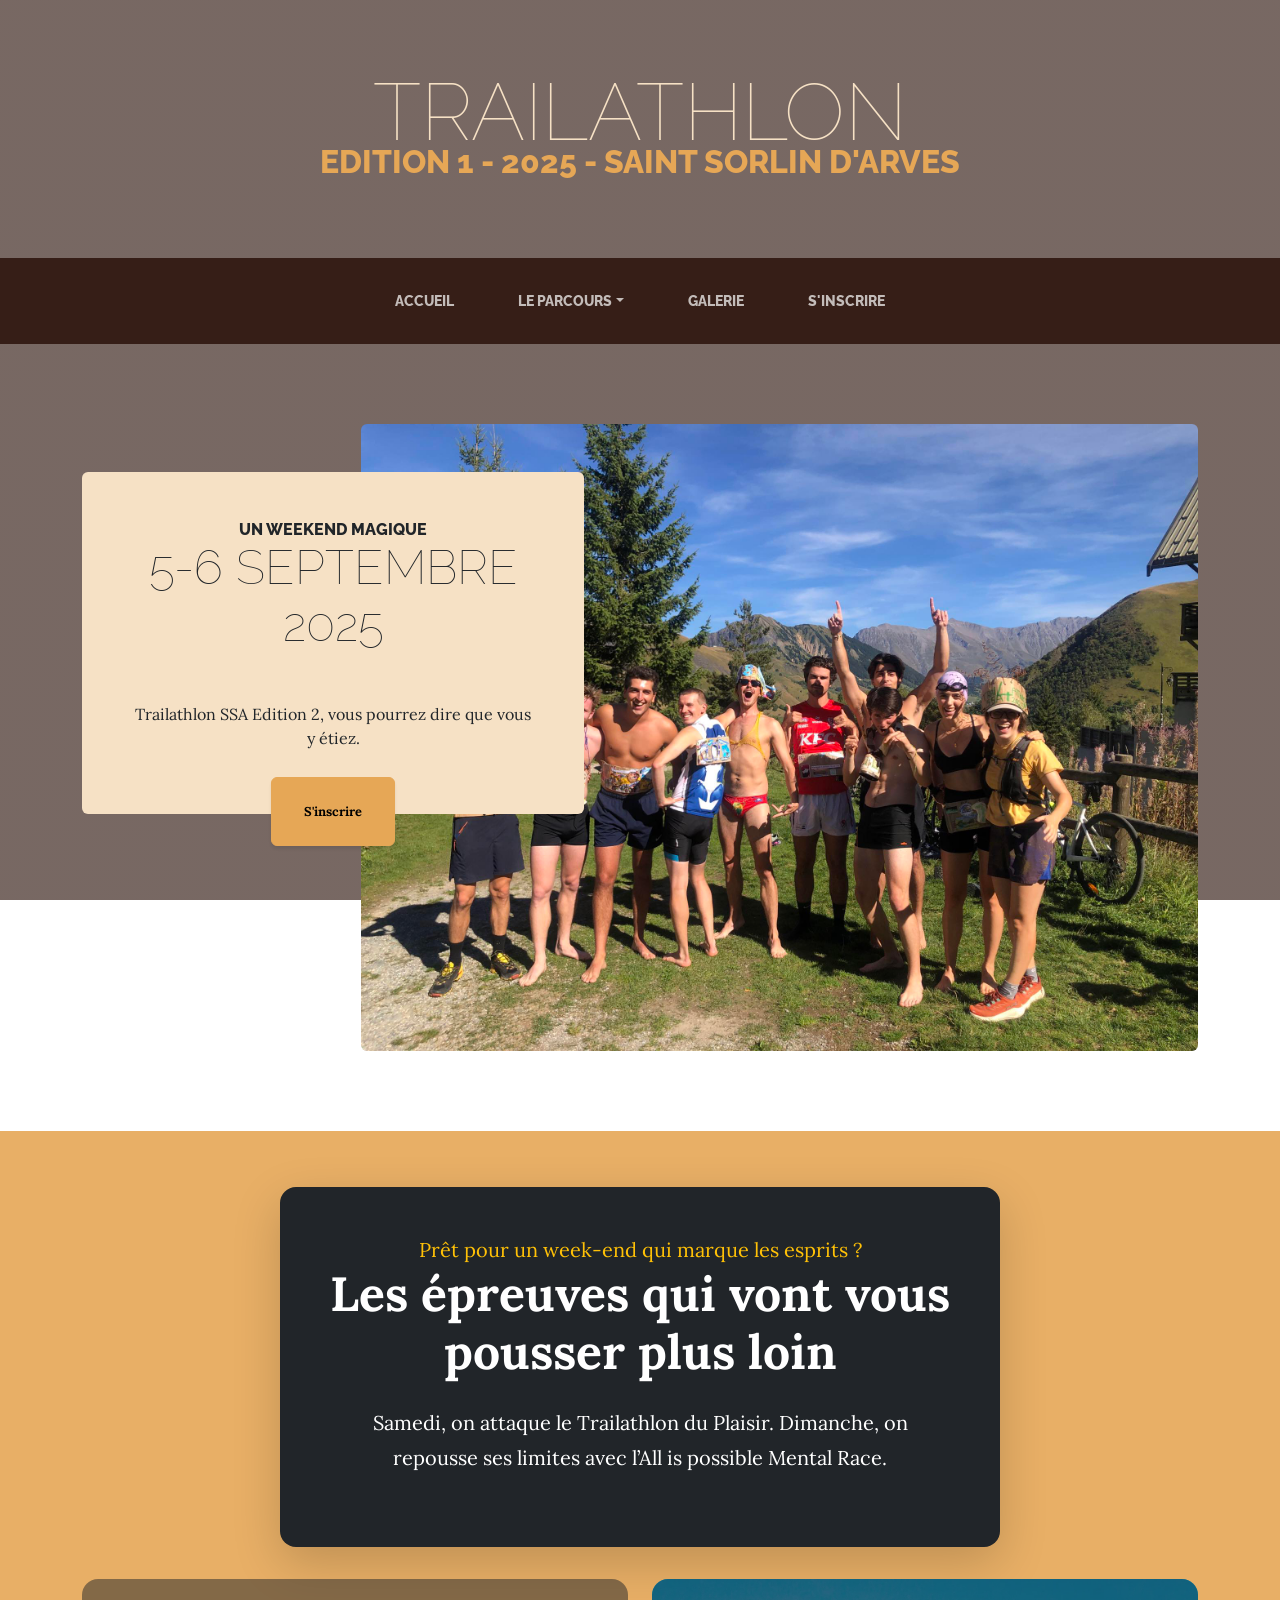
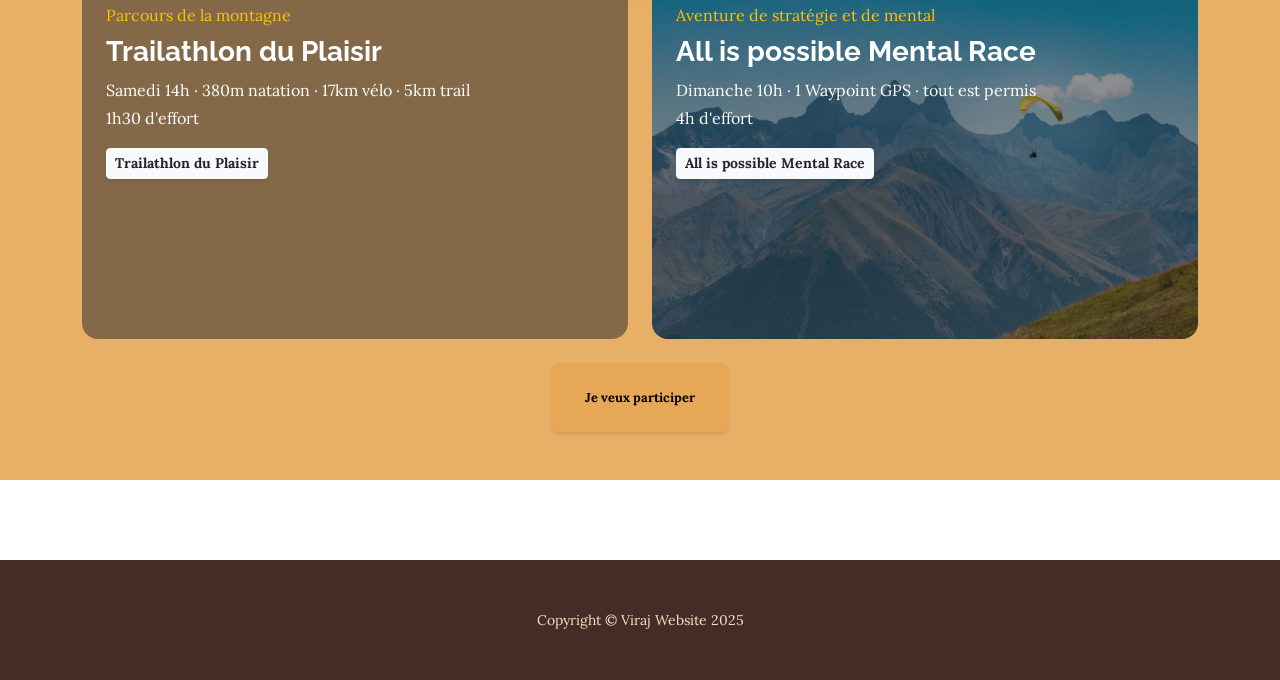
==== index.html @ 755eb603 "MAJ before public" ====
<!DOCTYPE html>
<html lang="en">
    <head>
        <meta charset="utf-8" />
        <meta name="viewport" content="width=device-width, initial-scale=1, shrink-to-fit=no" />
        <meta name="description" content="" />
        <meta name="author" content="" />
        <title>Trailathlon SSA 2025</title>
        <link rel="icon" type="image/x-icon" href="assets/favicon.ico" />
        <!-- Google fonts-->
        <link href="https://fonts.googleapis.com/css?family=Raleway:100,100i,200,200i,300,300i,400,400i,500,500i,600,600i,700,700i,800,800i,900,900i" rel="stylesheet" />
        <link href="https://fonts.googleapis.com/css?family=Lora:400,400i,700,700i" rel="stylesheet" />
        <!-- Core theme CSS (includes Bootstrap)-->
        <link href="css/styles.css" rel="stylesheet" />
    </head>
    <body>
        <header>
            <h1 class="site-heading text-center text-faded d-none d-lg-block">
                <span class="site-heading-lower">Trailathlon</span>
                <span class="site-heading-upper text-primary mb-3">Edition 1 - 2025 - Saint Sorlin d'Arves</span>

            </h1>
        </header>
        <!-- Navigation-->
        <nav class="navbar navbar-expand-lg navbar-dark py-lg-4" id="mainNav">
            <div class="container">
                <a class="navbar-brand text-uppercase fw-bold d-lg-none" href="index.html">Trailathlon SSA 2025</a>
                <button class="navbar-toggler" type="button" data-bs-toggle="collapse" data-bs-target="#navbarSupportedContent" aria-controls="navbarSupportedContent" aria-expanded="false" aria-label="Toggle navigation"><span class="navbar-toggler-icon"></span></button>
                <div class="collapse navbar-collapse" id="navbarSupportedContent">
                    <ul class="navbar-nav mx-auto">
                        <li class="nav-item px-lg-4"><a class="nav-link text-uppercase" href="index.html">Accueil</a></li>
                        <li class="nav-item dropdown px-lg-4">
                            <a class="nav-link dropdown-toggle text-uppercase" href="parcours.html" id="navbarDropdown" role="button" data-bs-toggle="dropdown" aria-expanded="false">Le Parcours</a>
                            <ul class="dropdown-menu dropdown-menu-dark" aria-labelledby="navbarDropdown">
                                <li><a class="dropdown-item" href="parcours/plaisir.html">Trailathlon du Plaisir</a></li>
                                <li><a class="dropdown-item" href="parcours/mental.html">Mental Race</a></li>
                            </ul>
                        </li>
                        <li class="nav-item px-lg-4"><a class="nav-link text-uppercase" href="gallery.html">Galerie</a></li>
                        <li class="nav-item px-lg-4"><a class="nav-link text-uppercase" href="https://docs.google.com/spreadsheets/d/1UHVA0C0vjde8-ci8e8iokJP7vWVfrzTIXIFmQaFzIK8/edit?usp=sharing" target="_blank" rel="noopener">S'inscrire</a></li>
                    </ul>
                </div>
            </div>
        </nav>
        <section class="page-section clearfix">
            <div class="container">
                <div class="intro">
                    <img class="intro-img img-fluid mb-3 mb-lg-0 rounded" src="TRAILATHLON SSA PHOTOS/ALL_PRE_BAIN.jpg" alt="..." />
                    <div class="intro-text left-0 text-center bg-faded p-5 rounded">
                        <h2 class="section-heading mb-4">
                            <span class="section-heading-upper">Un weekend magique</span>
                            <span class="section-heading-lower">5-6 Septembre 2025</span>
                        </h2>
                       
                            <br>
                            Trailathlon SSA Edition 2, vous pourrez dire que vous y étiez.</p>
                        <div class="intro-button mx-auto"><a class="btn btn-primary btn-xl" href="https://docs.google.com/spreadsheets/d/1UHVA0C0vjde8-ci8e8iokJP7vWVfrzTIXIFmQaFzIK8/edit?usp=sharing" target="_blank" rel="noopener">S'inscrire</a></div>
                    </div>
                </div>
            </div>
        </section>
        <section class="page-section cta py-5">
            <div class="container">
                <div class="row justify-content-center mb-4">
                    <div class="col-xl-8">
                        <div class="cta-inner bg-dark text-white text-center rounded-4 p-5 shadow-lg">
                            <div class="mb-4">
                                <span class="section-heading-upper d-block fs-5 text-warning">Prêt pour un week-end qui marque les esprits ?</span>
                                <span class="section-heading-lower d-block display-5 fw-bold">Les épreuves qui vont vous pousser plus loin</span>
                            </div>
                            <p class="mb-4 fs-5">
                                 Samedi, on attaque le Trailathlon du Plaisir. Dimanche, on repousse ses limites avec l’All is possible Mental Race.
                            </p>
                        </div>
                    </div>
                </div>
                <div class="row g-4">
                    <div class="col-lg-6">
                        <div class="position-relative rounded-4 overflow-hidden" style="min-height:360px; background: url('TRAILATHLON SSA PHOTOS/IMG_6296.jpeg') center/cover no-repeat;">
                            <a class="stretched-link" href="parcours/plaisir.html" aria-label="Trailathlon du Plaisir"></a>
                            <div class="position-absolute top-0 start-0 w-100 h-100 bg-dark opacity-50"></div>
                            <div class="position-relative h-100 d-flex flex-column justify-content-end p-4 text-white">
                                <span class="text-warning fs-6 mb-2">Parcours de la montagne</span>
                                <h3 class="fs-3 fw-bold">Trailathlon du Plaisir</h3>
                                <p class="mb-0">Samedi 14h · 380m natation · 17km vélo · 5km trail</p>
                                <p class="mb-0">1h30 d'effort</p>
                                <div class="mt-3">
                                    <a class="btn btn-light btn-sm fw-bold text-dark" href="parcours/plaisir.html">Trailathlon du Plaisir</a>
                                </div>
                            </div>
                        </div>
                    </div>
                    <div class="col-lg-6">
                        <div class="position-relative rounded-4 overflow-hidden" style="min-height:360px; background: url('assets/img/a-corbiertourisme-e22-parapente-2-1920x1080-f50_50.webp') center/cover no-repeat;">
                            <a class="stretched-link" href="parcours/mental.html" aria-label="All is possible Mental Race"></a>
                            <div class="position-absolute top-0 start-0 w-100 h-100 bg-dark opacity-50"></div>
                            <div class="position-relative h-100 d-flex flex-column justify-content-end p-4 text-white">
                                <span class="text-warning fs-6 mb-2">Aventure de stratégie et de mental</span>
                                <h3 class="fs-3 fw-bold">All is possible Mental Race</h3>
                                <p class="mb-0">Dimanche 10h · 1 Waypoint GPS · tout est permis</p>
                                <p class="mb-0">4h d'effort</p>
                                <div class="mt-3">
                                    <a class="btn btn-light btn-sm fw-bold text-dark" href="parcours/mental.html">All is possible Mental Race</a>
                                </div>
                            </div>
                        </div>
                    </div>
                </div>
                <div class="text-center mt-4">
                    <a class="btn btn-primary btn-xl fw-bold" href="https://docs.google.com/spreadsheets/d/1UHVA0C0vjde8-ci8e8iokJP7vWVfrzTIXIFmQaFzIK8/edit?usp=sharing" target="_blank" rel="noopener">Je veux participer</a>
                </div>
            </div>
        </section>
        <footer class="footer text-faded text-center py-5">
            <div class="container"><p class="m-0 small">Copyright &copy; Viraj Website 2025</p></div>
        </footer>
        <!-- Bootstrap core JS-->
        <script src="https://cdn.jsdelivr.net/npm/bootstrap@5.2.3/dist/js/bootstrap.bundle.min.js"></script>
        <!-- Core theme JS-->
        <script src="js/scripts.js"></script>
    </body>
</html>
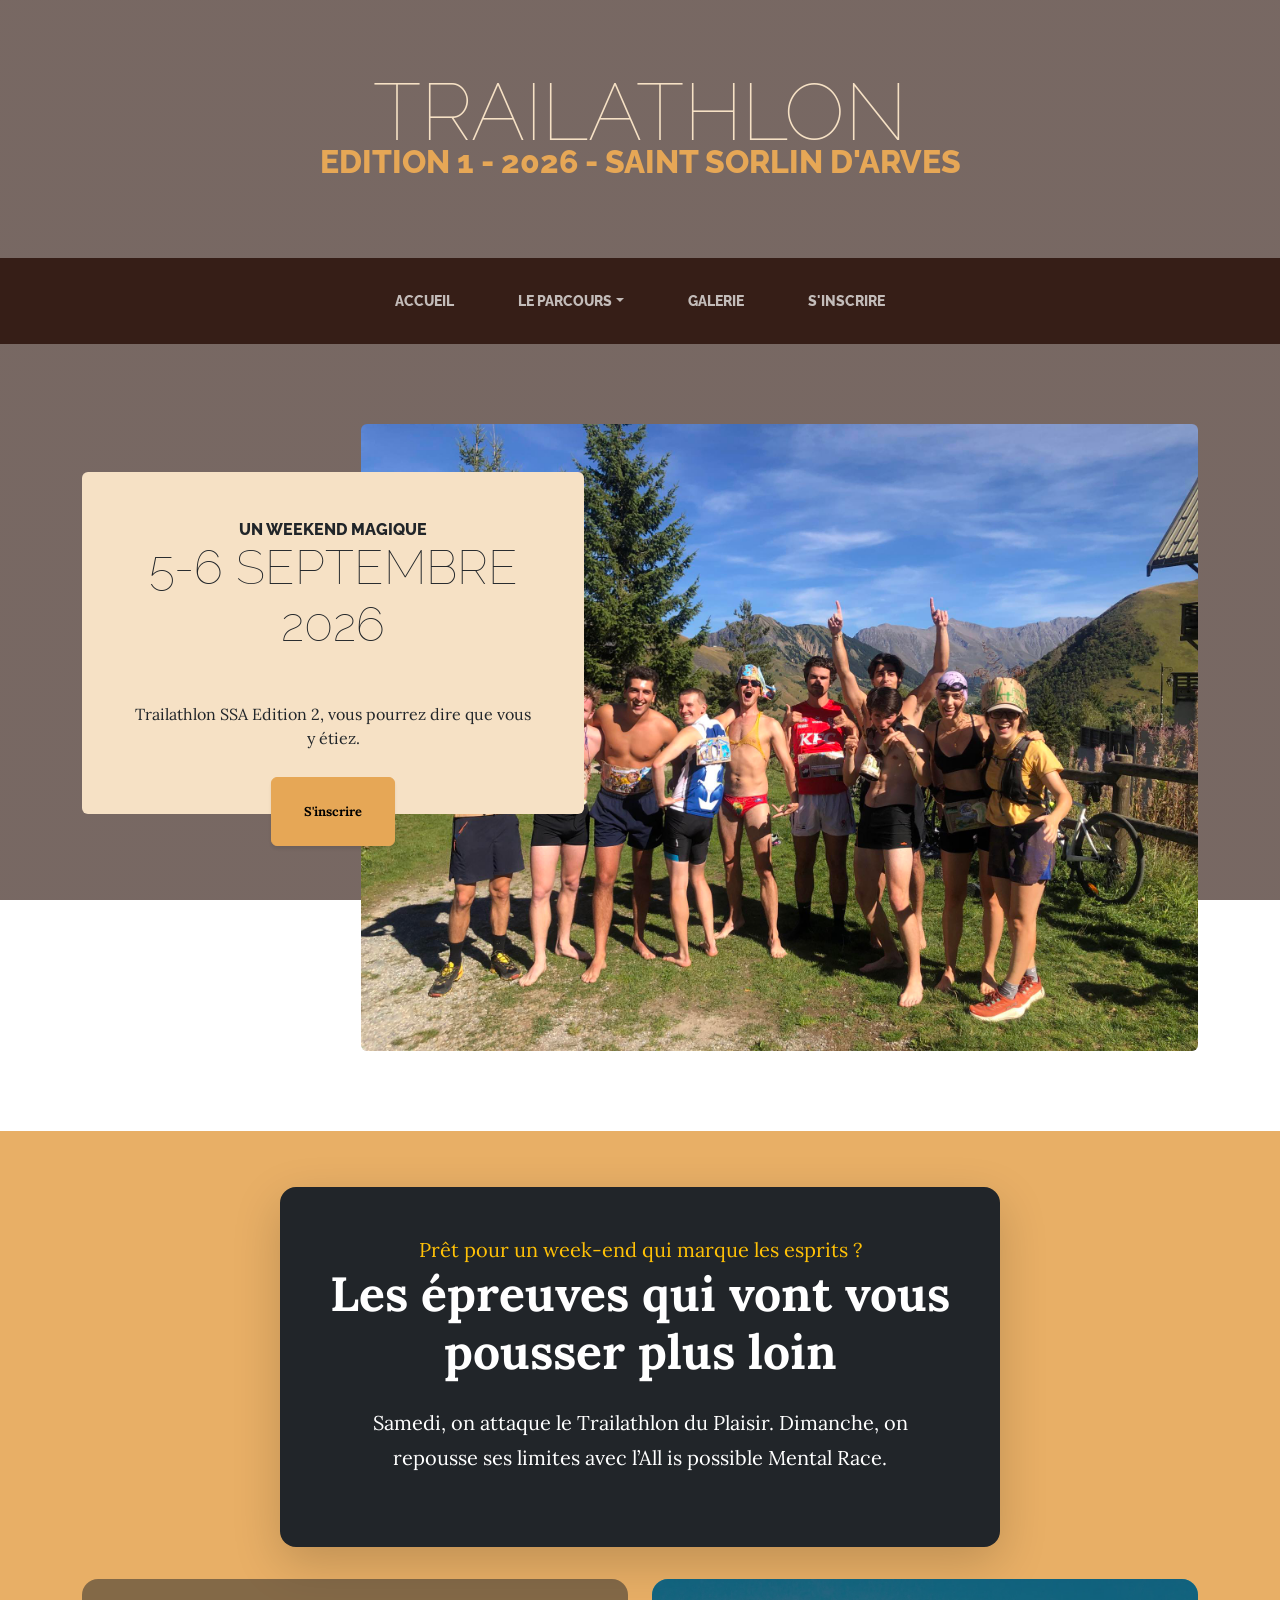
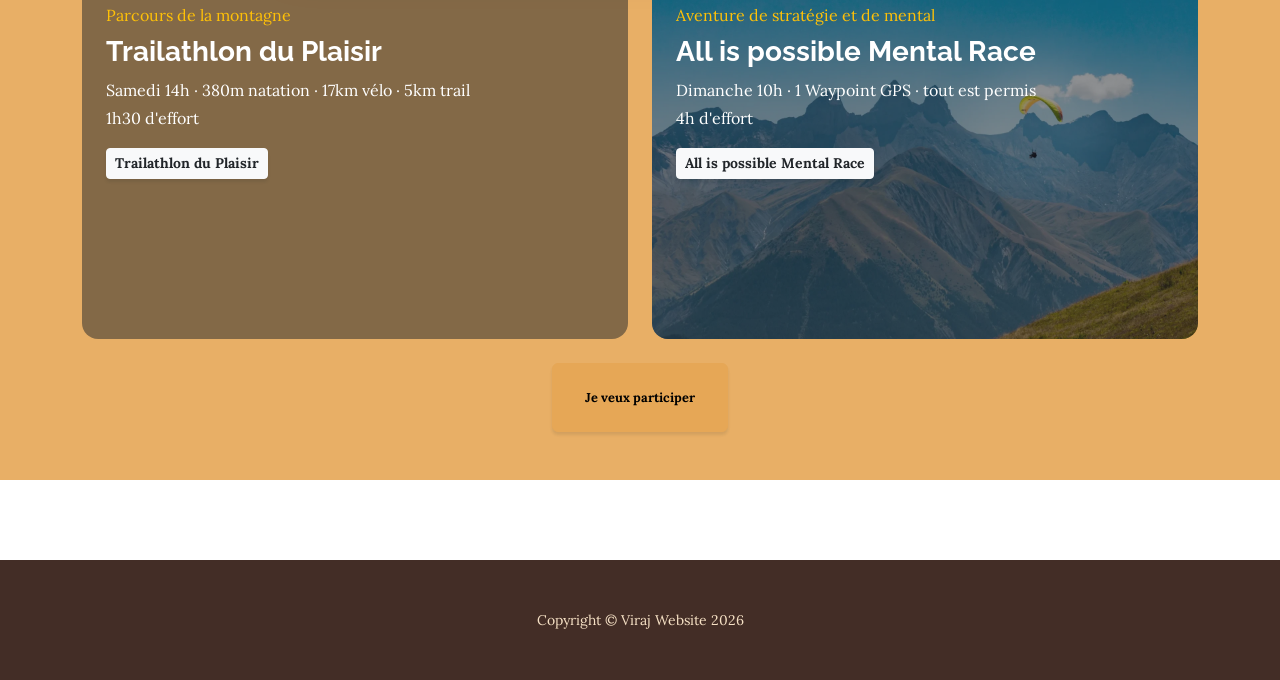
==== commit 6b0aa147: "2025 to 2026" ====
--- a/index.html
+++ b/index.html
@@ -17,7 +17,7 @@
         <header>
             <h1 class="site-heading text-center text-faded d-none d-lg-block">
                 <span class="site-heading-lower">Trailathlon</span>
-                <span class="site-heading-upper text-primary mb-3">Edition 1 - 2025 - Saint Sorlin d'Arves</span>
+                <span class="site-heading-upper text-primary mb-3">Edition 1 - 2026 - Saint Sorlin d'Arves</span>
 
             </h1>
         </header>
@@ -49,7 +49,7 @@
                     <div class="intro-text left-0 text-center bg-faded p-5 rounded">
                         <h2 class="section-heading mb-4">
                             <span class="section-heading-upper">Un weekend magique</span>
-                            <span class="section-heading-lower">5-6 Septembre 2025</span>
+                            <span class="section-heading-lower">5-6 Septembre 2026</span>
                         </h2>
                        
                             <br>
@@ -112,7 +112,7 @@
             </div>
         </section>
         <footer class="footer text-faded text-center py-5">
-            <div class="container"><p class="m-0 small">Copyright &copy; Viraj Website 2025</p></div>
+            <div class="container"><p class="m-0 small">Copyright &copy; Viraj Website 2026</p></div>
         </footer>
         <!-- Bootstrap core JS-->
         <script src="https://cdn.jsdelivr.net/npm/bootstrap@5.2.3/dist/js/bootstrap.bundle.min.js"></script>
